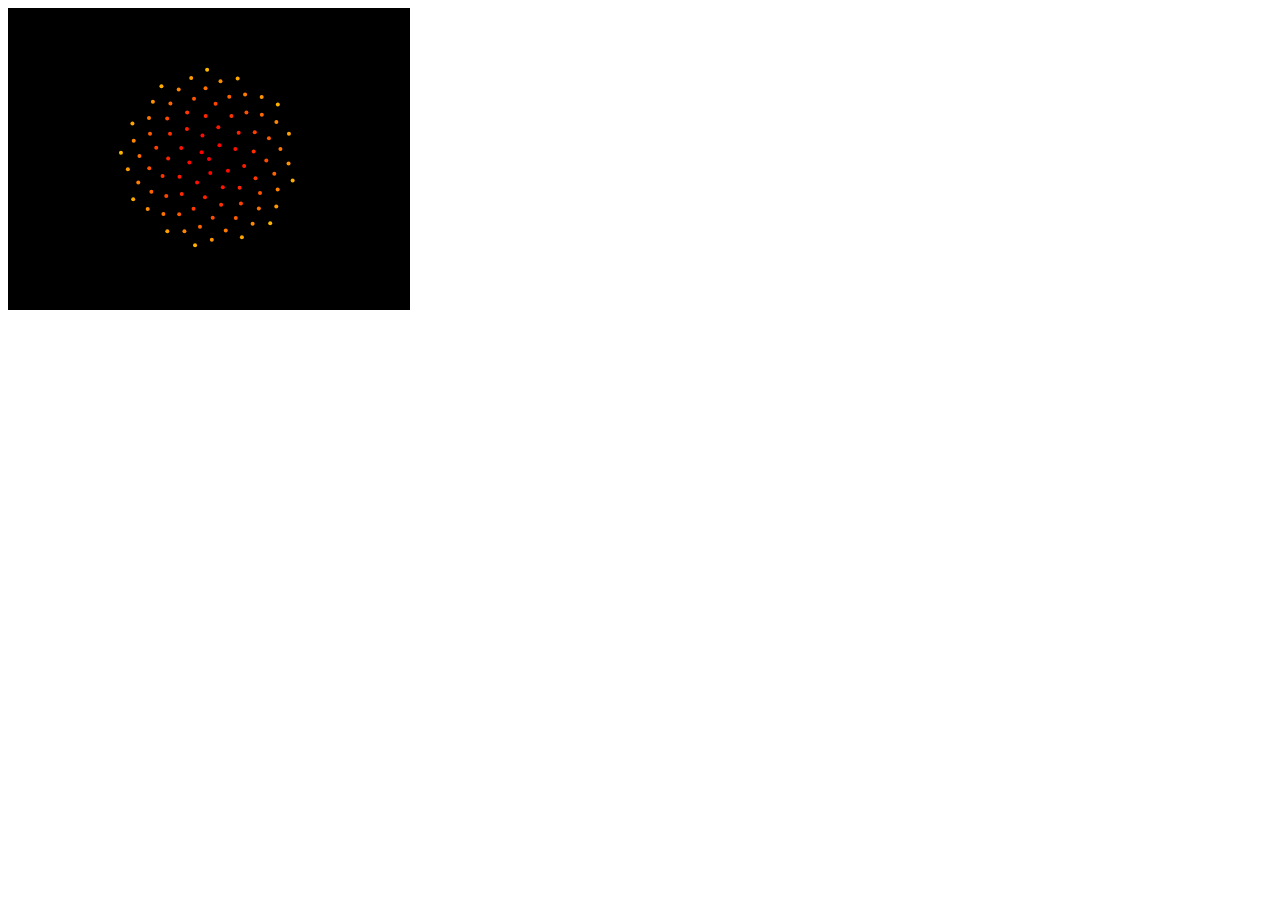
==== project1/index.html @ f18ac02d "Start Code" ====
<!DOCTYPE html>
<html lang="en">
<head>
	<meta charset="utf-8" />
	<title>Phyllotaxis Starting</title>
	<style>canvas{ border: 1px solid black; }</style>
	<script>
	"use strict";
	const canvasWidth = 400, canvasHeight = 300;
	const waveHeight = 120;
	const fps = 12;
	let ctx;
	let x = 0, y = 0;
	let angle = 0;  // really counter
	let n = 0;
	let c = 10;
	
	
	//const divergence = 137.5;
	//const divergence = -137.3;
	const divergence = -137.6;
	
	window.onload = init;

	function init(){
		ctx = canvas.getContext("2d");
		canvas.width = canvasWidth;
		canvas.height = canvasHeight;
		ctx.fillRect(0,0,canvasWidth,canvasHeight);
		loop();
	}
	
	function loop()
	{
		setTimeout(loop,1000/120);
		// each frame draw a new dot
		// `a` is the angle
		// `r` is the radius from the center (e.g. "Pole") of the flower
		// `c` is the "padding/spacing" between the dots
		let a = n * dtr(divergence);
		let r = c * Math.sqrt(n);
		//console.log(a,r);
		
		// now calculate the `x` and `y`
		let x = r * Math.cos(a) + canvasWidth/2;
		let y = r * Math.sin(a) + canvasHeight/2;
		//console.log(x,y);
		
		//drawCircle(ctx,x,y,2,"white");
		
		//let color = `rgb(${n % 256},0,255)`;
		
		//let aDegrees = (n * divergence) % 256;
		//let color = `rgb(${aDegrees},0,255)`;
		
		//let aDegrees = (n * divergence) % 361;
		//let color = `hsl(${aDegrees},100%,50%)`;
		
		let color = `hsl(${n/2 % 361},100%,50%)`;
		
		c-=.005;
		
		drawCircle(ctx,x,y,2,color);
		n++;
	}

	// helpers
	function dtr(degrees){
		return degrees * (Math.PI/180);
	}

	function drawCircle(ctx,x,y,radius,color){
		ctx.save();
		ctx.fillStyle = color;
		ctx.beginPath();
		ctx.arc(x,y,radius,0,Math.PI * 2);
		ctx.closePath();
		ctx.fill();
		ctx.restore();
	}

	</script>
</head>
<body>
<canvas id="canvas"></canvas>

</body>
</html>
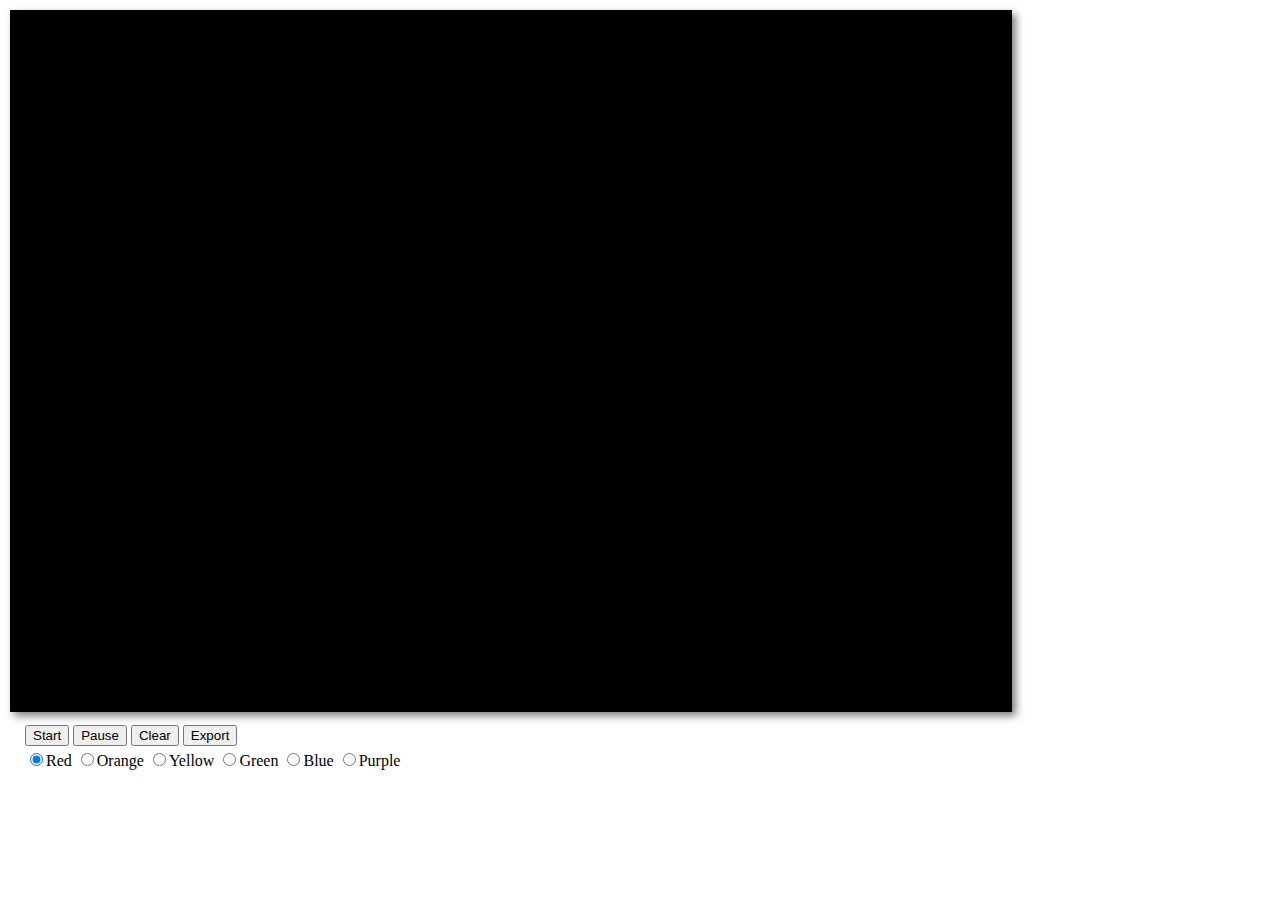
==== commit b82b6e85: "Added buttons and radios" ====
--- a/project1/index.html
+++ b/project1/index.html
@@ -2,87 +2,27 @@
 <html lang="en">
 <head>
 	<meta charset="utf-8" />
-	<title>Phyllotaxis Starting</title>
-	<style>canvas{ border: 1px solid black; }</style>
-	<script>
-	"use strict";
-	const canvasWidth = 400, canvasHeight = 300;
-	const waveHeight = 120;
-	const fps = 12;
-	let ctx;
-	let x = 0, y = 0;
-	let angle = 0;  // really counter
-	let n = 0;
-	let c = 10;
-	
-	
-	//const divergence = 137.5;
-	//const divergence = -137.3;
-	const divergence = -137.6;
-	
-	window.onload = init;
-
-	function init(){
-		ctx = canvas.getContext("2d");
-		canvas.width = canvasWidth;
-		canvas.height = canvasHeight;
-		ctx.fillRect(0,0,canvasWidth,canvasHeight);
-		loop();
-	}
-	
-	function loop()
-	{
-		setTimeout(loop,1000/120);
-		// each frame draw a new dot
-		// `a` is the angle
-		// `r` is the radius from the center (e.g. "Pole") of the flower
-		// `c` is the "padding/spacing" between the dots
-		let a = n * dtr(divergence);
-		let r = c * Math.sqrt(n);
-		//console.log(a,r);
-		
-		// now calculate the `x` and `y`
-		let x = r * Math.cos(a) + canvasWidth/2;
-		let y = r * Math.sin(a) + canvasHeight/2;
-		//console.log(x,y);
-		
-		//drawCircle(ctx,x,y,2,"white");
-		
-		//let color = `rgb(${n % 256},0,255)`;
-		
-		//let aDegrees = (n * divergence) % 256;
-		//let color = `rgb(${aDegrees},0,255)`;
-		
-		//let aDegrees = (n * divergence) % 361;
-		//let color = `hsl(${aDegrees},100%,50%)`;
-		
-		let color = `hsl(${n/2 % 361},100%,50%)`;
-		
-		c-=.005;
-		
-		drawCircle(ctx,x,y,2,color);
-		n++;
-	}
-
-	// helpers
-	function dtr(degrees){
-		return degrees * (Math.PI/180);
-	}
-
-	function drawCircle(ctx,x,y,radius,color){
-		ctx.save();
-		ctx.fillStyle = color;
-		ctx.beginPath();
-		ctx.arc(x,y,radius,0,Math.PI * 2);
-		ctx.closePath();
-		ctx.fill();
-		ctx.restore();
-	}
-
-	</script>
+	<title>Project 1</title>
+	<link rel="stylesheet" href="styles/default-styles.css">
+	<script src = "src/index.js"></script>
+	<script src = "src/celLIB.js"></script>
+	<script>window.onload = index.init;</script>
 </head>
 <body>
 <canvas id="canvas"></canvas>
-
+<section id="timeControls">
+	<span><input id="btnStart" type="button" value="Start"/></span>
+	<span><input id="btnPause" type="button" value="Pause"/></span>
+    <span><input id="btnClear" type="button" value="Clear"/></span>
+	<span><input id="btnExport" type="button" value="Export"/></span>
+</section>
+<section id="colorControls">
+	<span><input type="radio" id="red" name="color"><label for="red">Red</label></span>
+	<span><input type="radio" id="orange" name="color"><label for="orange">Orange</label></span>
+	<span><input type="radio" id="yellow" name="color"><label for="yellow">Yellow</label></span>
+	<span><input type="radio" id="green" name="color"><label for="green">Green</label></span>
+	<span><input type="radio" id="blue" name="color"><label for="blue">Blue</label></span>
+	<span><input type="radio" id="purple" name="color"><label for="purple">Purple</label></span>
+</section>
 </body>
 </html>--- a/project1/styles/default-styles.css
+++ b/project1/styles/default-styles.css
@@ -0,0 +1,20 @@
+#canvas{ 
+	border: 1px solid black; 
+	position: absolute;
+	z-index: 0;
+	left: 10px;
+	top: 10px;
+	box-shadow: 4px 4px 8px rgba(0, 0, 0, 0.5);	
+}
+#timeControls{
+	position: absolute;
+	z-index: 100;
+	left: 25px;
+	top: 725px;
+}
+#colorControls{
+	position: absolute;
+	z-index: 100;
+	left: 25px;
+	top: 750px;
+}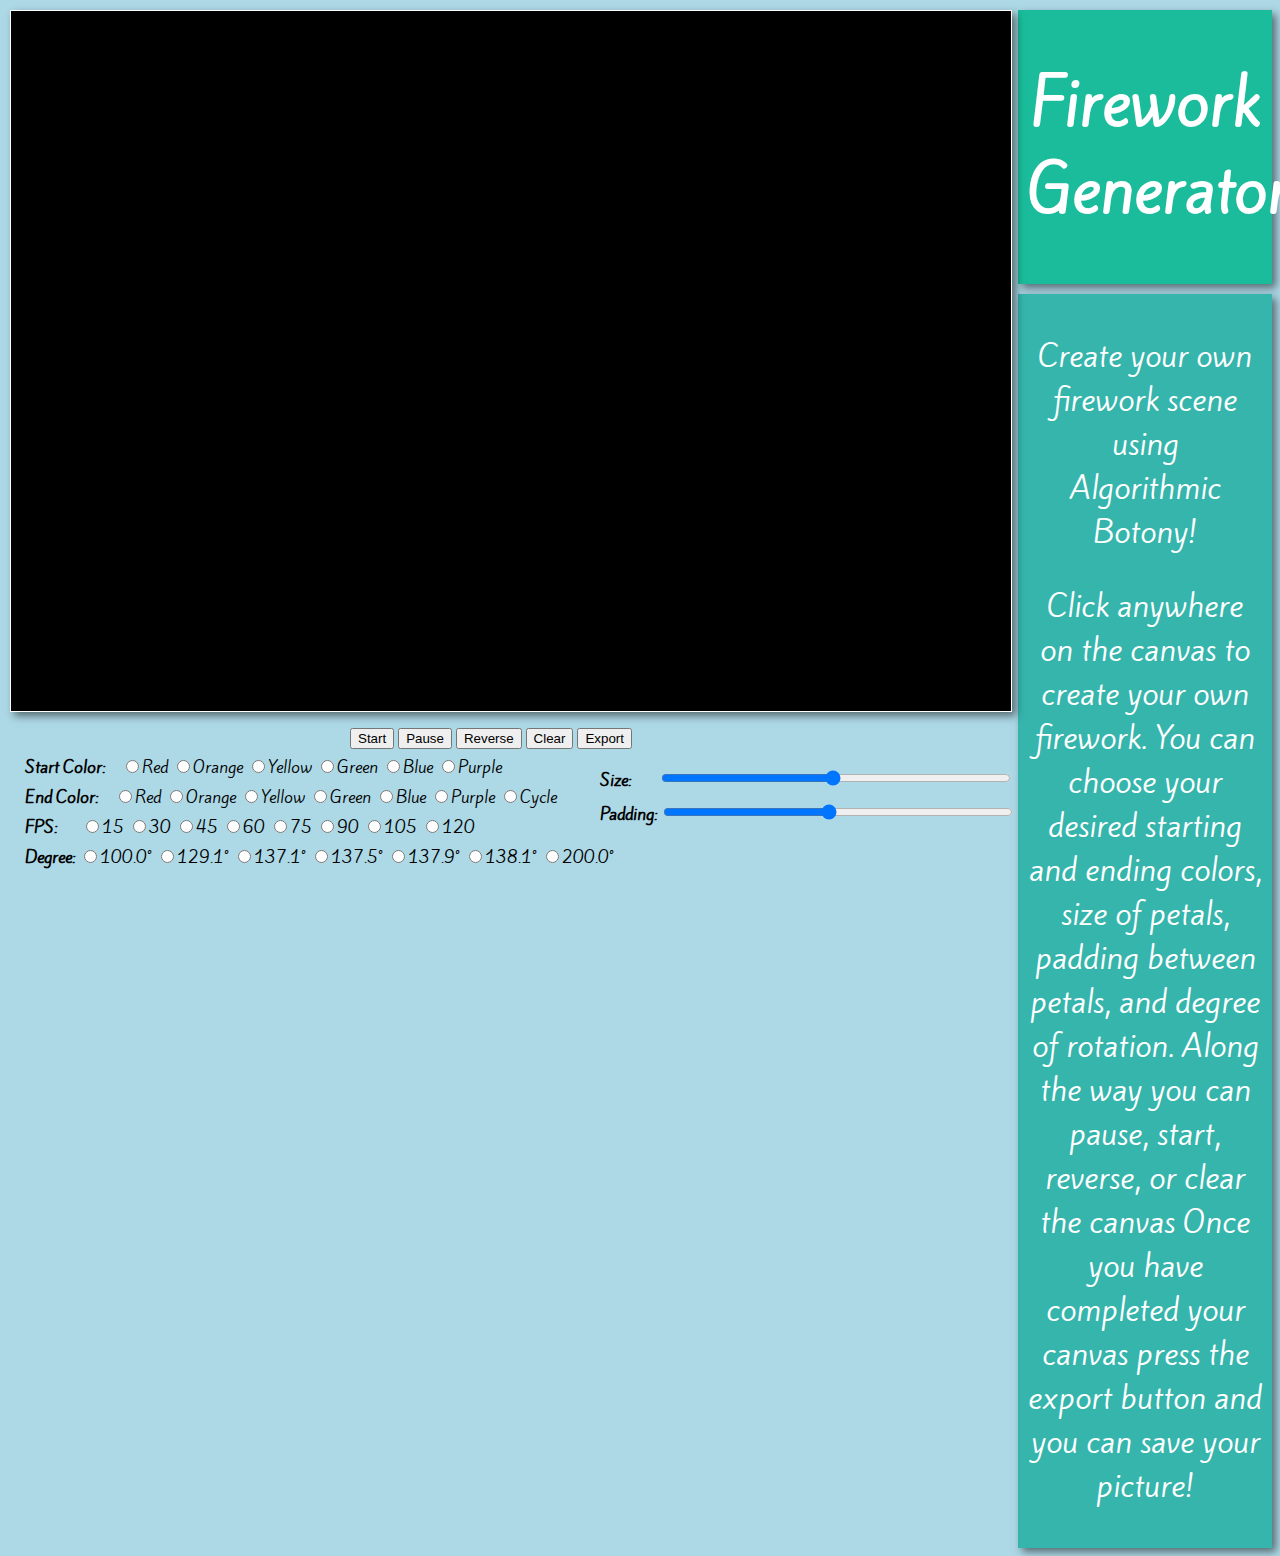
==== commit 763af97d: "Started CSS and added morre controls" ====
--- a/project1/index.html
+++ b/project1/index.html
@@ -2,27 +2,89 @@
 <html lang="en">
 <head>
 	<meta charset="utf-8" />
-	<title>Project 1</title>
+	<title>Firework Generator</title>
 	<link rel="stylesheet" href="styles/default-styles.css">
 	<script src = "src/index.js"></script>
 	<script src = "src/celLIB.js"></script>
 	<script>window.onload = index.init;</script>
+	<link href="https://fonts.googleapis.com/css2?family=Kite+One&display=swap" rel="stylesheet">
 </head>
 <body>
+<header><h1>Firework Generator</h1></header>
+
+<main>
+	<p>Create your own firework scene using </br> Algorithmic Botony!</p>
+	<p>Click anywhere on the canvas to create your own firework.
+	You can choose your desired starting and ending colors, size of petals, padding between petals, and degree of rotation.
+	Along the way you can pause, start, reverse, or clear the canvas
+	Once you have completed your canvas press the export button and you can save your picture!</p>
+</main>
+
 <canvas id="canvas"></canvas>
-<section id="timeControls">
-	<span><input id="btnStart" type="button" value="Start"/></span>
-	<span><input id="btnPause" type="button" value="Pause"/></span>
-    <span><input id="btnClear" type="button" value="Clear"/></span>
-	<span><input id="btnExport" type="button" value="Export"/></span>
+
+<section id="tools">
+	<section id="timeControls">
+		<span><input id="btnStart" type="button" value="Start"/></span>
+		<span><input id="btnPause" type="button" value="Pause"/></span>
+		<span><input id="btnReverse" type="button" value="Reverse"/></span>
+		<span><input id="btnClear" type="button" value="Clear"/></span>
+		<span><input id="btnExport" type="button" value="Export"/></span>
+	</section>
+
+	<section id="colorStartControls">
+		<label class="bold">Start Color:&ensp;&nbsp;</label>
+		<input type="radio" id="sRed" name="color"><label for="red">Red</label>
+		<input type="radio" id="sOrange" name="color"><label for="orange">Orange</label>
+		<input type="radio" id="sYellow" name="color"><label for="yellow">Yellow</label>
+		<input type="radio" id="sGreen" name="color"><label for="green">Green</label>
+		<input type="radio" id="sBlue" name="color"><label for="blue">Blue</label>
+		<input type="radio" id="sPurple" name="color"><label for="purple">Purple</label>
+	</section>
+	
+	<section id="colorEndControls">
+		<label class="bold">End Color:&ensp;&nbsp;</label>
+		<input type="radio" id="eRed" name="color"><label for="red">Red</label>
+		<input type="radio" id="eOrange" name="color"><label for="orange">Orange</label>
+		<input type="radio" id="eYellow" name="color"><label for="yellow">Yellow</label>
+		<input type="radio" id="eGreen" name="color"><label for="green">Green</label>
+		<input type="radio" id="eBlue" name="color"><label for="blue">Blue</label>
+		<input type="radio" id="ePurple" name="color"><label for="purple">Purple</label>
+		<input type="radio" id="eCycle" name="color"><label for="cycle">Cycle</label>
+	</section>
+	
+	<section id="degreeControls">
+		<label class="bold">Degree:</label>
+		<input type="radio" id="degree1" name="degree"><label for="degree1">100.0˚</label>
+		<input type="radio" id="degree2" name="degree"><label for="degree2">129.1˚</label>
+		<input type="radio" id="degree3" name="degree"><label for="degree3">137.1˚</label>
+		<input type="radio" id="degree4" name="degree"><label for="degree4">137.5˚</label>
+		<input type="radio" id="degree5" name="degree"><label for="degree5">137.9˚</label>
+		<input type="radio" id="degree6" name="degree"><label for="degree6">138.1˚</label>
+		<input type="radio" id="degree7" name="degree"><label for="degree7">200.0˚</label>
+	</section>
+
+	<section id="fpsControls">
+		<label class="bold">FPS:&emsp;&nbsp;</label>
+		<input type="radio" id="fps1" name="fps"><label for="fps1">15</label>
+		<input type="radio" id="fps2" name="fps"><label for="fps2">30</label>
+		<input type="radio" id="fps3" name="fps"><label for="fps3">45</label>
+		<input type="radio" id="fps4" name="fps"><label for="fps4">60</label>
+		<input type="radio" id="fps5" name="fps"><label for="fps5">75</label>
+		<input type="radio" id="fps6" name="fps"><label for="fps6">90</label>
+		<input type="radio" id="fps7" name="fps"><label for="fps7">105</label>
+		<input type="radio" id="fps8" name="fps"><label for="fps8">120</label>
+	</section>
+
+	<section id="petalControls">
+		<label class="bold">Size:&emsp;&ensp;</label>
+		<input type="range" class="slider" id="petalSize" min="1" max="50" value="25">
+	</section>
+
+	<section id="paddingControls">
+		<label class="bold">Padding:</label>
+		<input type="range" class="slider" id="padding" min="1" max="20" value="10">
+	</section>
 </section>
-<section id="colorControls">
-	<span><input type="radio" id="red" name="color"><label for="red">Red</label></span>
-	<span><input type="radio" id="orange" name="color"><label for="orange">Orange</label></span>
-	<span><input type="radio" id="yellow" name="color"><label for="yellow">Yellow</label></span>
-	<span><input type="radio" id="green" name="color"><label for="green">Green</label></span>
-	<span><input type="radio" id="blue" name="color"><label for="blue">Blue</label></span>
-	<span><input type="radio" id="purple" name="color"><label for="purple">Purple</label></span>
-</section>
+
 </body>
 </html>--- a/project1/styles/default-styles.css
+++ b/project1/styles/default-styles.css
@@ -1,20 +1,92 @@
 #canvas{ 
-	border: 1px solid black; 
+	border: 1px solid white; 
 	position: absolute;
 	z-index: 0;
 	left: 10px;
 	top: 10px;
 	box-shadow: 4px 4px 8px rgba(0, 0, 0, 0.5);	
 }
+
+body {
+	background: #add8e6;
+	font-family: 'Kite One', sans-serif;
+}
+
+header {
+	margin-left: 1010px;
+	margin-top: 10px;
+	padding: 10px;
+	text-align: center;
+	background: #1abc9c;
+	color: white;
+	font-size: 30px;
+	box-shadow: 4px 4px 8px rgba(0, 0, 0, 0.5);	
+}
+
+main {
+	margin-left: 1010px;
+	margin-top: 10px;
+	padding: 10px;
+	color: white;
+	font-size: 30px;
+	background: #35b5ac;
+	text-align: center;
+	box-shadow: 4px 4px 8px rgba(0, 0, 0, 0.5);	
+}
+
 #timeControls{
 	position: absolute;
 	z-index: 100;
-	left: 25px;
+	left: 350px;
 	top: 725px;
 }
-#colorControls{
+
+#colorStartControls{
 	position: absolute;
 	z-index: 100;
 	left: 25px;
-	top: 750px;
+	top: 755px;
+}
+
+#colorEndControls{
+	position: absolute;
+	z-index: 100;
+	left: 25px;
+	top: 785px;
+}
+
+#fpsControls{
+	position: absolute;
+	z-index: 100;
+	left: 25px;
+	top: 815px;
+}
+
+#degreeControls{
+	position: absolute;
+	z-index: 100;
+	left: 25px;
+	top: 845px;
+}
+
+#petalControls{
+	position: absolute;
+	z-index: 100;
+	left: 600px;
+	top: 768px;
+}
+
+#paddingControls{
+	position: absolute;
+	z-index: 100;
+	left: 600px;
+	top: 802px;
+}
+
+.slider {
+  width: 350px;
+}
+
+label.bold {
+	font-weight: bold;
 }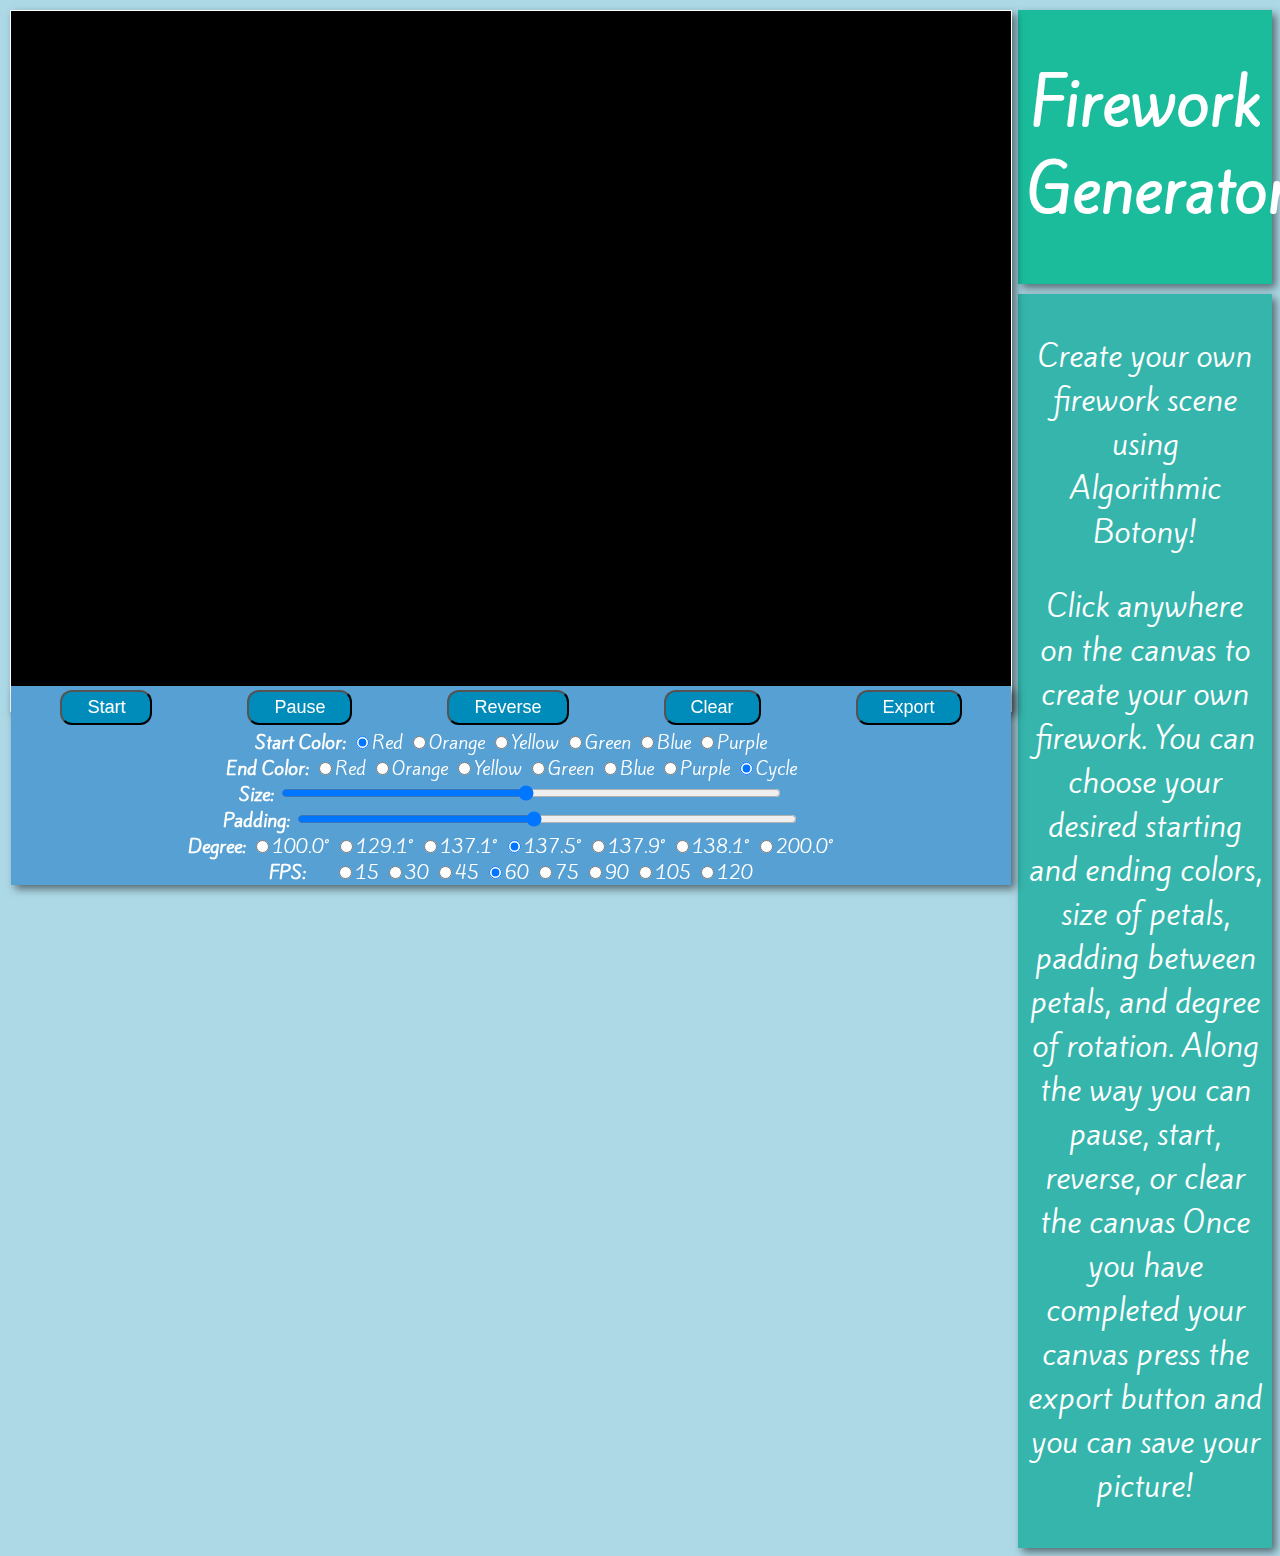
==== commit bd046a24: "Finished Prototype" ====
--- a/project1/index.html
+++ b/project1/index.html
@@ -3,13 +3,14 @@
 <head>
 	<meta charset="utf-8" />
 	<title>Firework Generator</title>
+	<link href="https://fonts.googleapis.com/css2?family=Kite+One&display=swap" rel="stylesheet">
 	<link rel="stylesheet" href="styles/default-styles.css">
 	<script src = "src/index.js"></script>
 	<script src = "src/celLIB.js"></script>
 	<script>window.onload = index.init;</script>
-	<link href="https://fonts.googleapis.com/css2?family=Kite+One&display=swap" rel="stylesheet">
 </head>
 <body>
+
 <header><h1>Firework Generator</h1></header>
 
 <main>
@@ -22,69 +23,69 @@
 
 <canvas id="canvas"></canvas>
 
-<section id="tools">
-	<section id="timeControls">
-		<span><input id="btnStart" type="button" value="Start"/></span>
-		<span><input id="btnPause" type="button" value="Pause"/></span>
-		<span><input id="btnReverse" type="button" value="Reverse"/></span>
-		<span><input id="btnClear" type="button" value="Clear"/></span>
-		<span><input id="btnExport" type="button" value="Export"/></span>
-	</section>
 
-	<section id="colorStartControls">
-		<label class="bold">Start Color:&ensp;&nbsp;</label>
-		<input type="radio" id="sRed" name="color"><label for="red">Red</label>
-		<input type="radio" id="sOrange" name="color"><label for="orange">Orange</label>
-		<input type="radio" id="sYellow" name="color"><label for="yellow">Yellow</label>
-		<input type="radio" id="sGreen" name="color"><label for="green">Green</label>
-		<input type="radio" id="sBlue" name="color"><label for="blue">Blue</label>
-		<input type="radio" id="sPurple" name="color"><label for="purple">Purple</label>
-	</section>
+<footer>
+	<span><input id="btnStart" type="button" class="button" value="Start"/></span>
+	<span><input id="btnPause" type="button" class="button" value="Pause"/></span>
+	<span><input id="btnReverse" type="button" class="button" value="Reverse"/></span>
+	<span><input id="btnClear" type="button" class="button" value="Clear"/></span>
+	<span><input id="btnExport" type="button" class="button" value="Export"/></span>
+		
+	</br>
+		
+	<label class="bold">Start Color:</label>
+	<input type="radio" id="sRed" class="radial" name="sColor"><label for="red">Red</label>
+	<input type="radio" id="sOrange" class="radial" name="sColor"><label for="orange">Orange</label>
+	<input type="radio" id="sYellow" class="radial" name="sColor"><label for="yellow">Yellow</label>
+	<input type="radio" id="sGreen" class="radial" name="sColor"><label for="green">Green</label>
+	<input type="radio" id="sBlue" class="radial" name="sColor"><label for="blue">Blue</label>
+	<input type="radio" id="sPurple" class="radial" name="sColor"><label for="purple">Purple</label>
+		
+	</br>
+		
+	<label class="bold">End Color:</label>
+	<input type="radio" id="eRed" class="radial" name="eColor"><label for="red">Red</label>
+	<input type="radio" id="eOrange" class="radial" name="eColor"><label for="orange">Orange</label>
+	<input type="radio" id="eYellow" class="radial" name="eColor"><label for="yellow">Yellow</label>
+	<input type="radio" id="eGreen" class="radial" name="eColor"><label for="green">Green</label>
+	<input type="radio" id="eBlue" class="radial" name="eColor"><label for="blue">Blue</label>
+	<input type="radio" id="ePurple" class="radial" name="eColor"><label for="purple">Purple</label>
+	<input type="radio" id="eCycle" class="radial" name="eColor"><label for="cycle">Cycle</label>
+			
+	</br>
+		
+	<label class="bold">Size:</label>
+	<input type="range" class="slider" id="petalSize" min="1" max="50" value="25">
+		
+	</br>
+		
+	<label class="bold">Padding:</label>
+	<input type="range" class="slider" id="padding" min="1" max="20" value="10">
 	
-	<section id="colorEndControls">
-		<label class="bold">End Color:&ensp;&nbsp;</label>
-		<input type="radio" id="eRed" name="color"><label for="red">Red</label>
-		<input type="radio" id="eOrange" name="color"><label for="orange">Orange</label>
-		<input type="radio" id="eYellow" name="color"><label for="yellow">Yellow</label>
-		<input type="radio" id="eGreen" name="color"><label for="green">Green</label>
-		<input type="radio" id="eBlue" name="color"><label for="blue">Blue</label>
-		<input type="radio" id="ePurple" name="color"><label for="purple">Purple</label>
-		<input type="radio" id="eCycle" name="color"><label for="cycle">Cycle</label>
-	</section>
-	
-	<section id="degreeControls">
-		<label class="bold">Degree:</label>
-		<input type="radio" id="degree1" name="degree"><label for="degree1">100.0˚</label>
-		<input type="radio" id="degree2" name="degree"><label for="degree2">129.1˚</label>
-		<input type="radio" id="degree3" name="degree"><label for="degree3">137.1˚</label>
-		<input type="radio" id="degree4" name="degree"><label for="degree4">137.5˚</label>
-		<input type="radio" id="degree5" name="degree"><label for="degree5">137.9˚</label>
-		<input type="radio" id="degree6" name="degree"><label for="degree6">138.1˚</label>
-		<input type="radio" id="degree7" name="degree"><label for="degree7">200.0˚</label>
-	</section>
+	</br>
+		
+	<label class="bold">Degree:</label>
+	<input type="radio" id="degree1" class="radial" name="degree"><label for="degree1">100.0˚</label>
+	<input type="radio" id="degree2" class="radial" name="degree"><label for="degree2">129.1˚</label>
+	<input type="radio" id="degree3" class="radial" name="degree"><label for="degree3">137.1˚</label>
+	<input type="radio" id="degree4" class="radial" name="degree"><label for="degree4">137.5˚</label>
+	<input type="radio" id="degree5" class="radial" name="degree"><label for="degree5">137.9˚</label>
+	<input type="radio" id="degree6" class="radial" name="degree"><label for="degree6">138.1˚</label>
+	<input type="radio" id="degree7" class="radial" name="degree"><label for="degree7">200.0˚</label>
+		
+	</br>
+		
+	<label class="bold">FPS:&emsp;&nbsp;</label>
+	<input type="radio" id="fps1" class="radial" name="fps"><label for="fps1">15</label>
+	<input type="radio" id="fps2" class="radial" name="fps"><label for="fps2">30</label>
+	<input type="radio" id="fps3" class="radial" name="fps"><label for="fps3">45</label>
+	<input type="radio" id="fps4" class="radial" name="fps"><label for="fps4">60</label>
+	<input type="radio" id="fps5" class="radial" name="fps"><label for="fps5">75</label>
+	<input type="radio" id="fps6" class="radial" name="fps"><label for="fps6">90</label>
+	<input type="radio" id="fps7" class="radial" name="fps"><label for="fps7">105</label>
+	<input type="radio" id="fps8" class="radial" name="fps"><label for="fps8">120</label>
+</footer>
 
-	<section id="fpsControls">
-		<label class="bold">FPS:&emsp;&nbsp;</label>
-		<input type="radio" id="fps1" name="fps"><label for="fps1">15</label>
-		<input type="radio" id="fps2" name="fps"><label for="fps2">30</label>
-		<input type="radio" id="fps3" name="fps"><label for="fps3">45</label>
-		<input type="radio" id="fps4" name="fps"><label for="fps4">60</label>
-		<input type="radio" id="fps5" name="fps"><label for="fps5">75</label>
-		<input type="radio" id="fps6" name="fps"><label for="fps6">90</label>
-		<input type="radio" id="fps7" name="fps"><label for="fps7">105</label>
-		<input type="radio" id="fps8" name="fps"><label for="fps8">120</label>
-	</section>
-
-	<section id="petalControls">
-		<label class="bold">Size:&emsp;&ensp;</label>
-		<input type="range" class="slider" id="petalSize" min="1" max="50" value="25">
-	</section>
-
-	<section id="paddingControls">
-		<label class="bold">Padding:</label>
-		<input type="range" class="slider" id="padding" min="1" max="20" value="10">
-	</section>
-</section>
 
 </body>
 </html>--- a/project1/styles/default-styles.css
+++ b/project1/styles/default-styles.css
@@ -10,83 +10,60 @@
 body {
 	background: #add8e6;
 	font-family: 'Kite One', sans-serif;
+	text-align: center;
 }
 
 header {
 	margin-left: 1010px;
 	margin-top: 10px;
 	padding: 10px;
-	text-align: center;
 	background: #1abc9c;
+	box-shadow: 4px 4px 8px rgba(0, 0, 0, 0.5);	
+	font-size: 30px;
 	color: white;
-	font-size: 30px;
-	box-shadow: 4px 4px 8px rgba(0, 0, 0, 0.5);	
 }
 
 main {
 	margin-left: 1010px;
 	margin-top: 10px;
 	padding: 10px;
+	background: #35b5ac;
+	box-shadow: 4px 4px 8px rgba(0, 0, 0, 0.5);	
+	font-size: 30px;
 	color: white;
-	font-size: 30px;
-	background: #35b5ac;
-	text-align: center;
-	box-shadow: 4px 4px 8px rgba(0, 0, 0, 0.5);	
 }
 
-#timeControls{
-	position: absolute;
-	z-index: 100;
-	left: 350px;
-	top: 725px;
-}
-
-#colorStartControls{
-	position: absolute;
-	z-index: 100;
-	left: 25px;
-	top: 755px;
-}
-
-#colorEndControls{
-	position: absolute;
-	z-index: 100;
-	left: 25px;
-	top: 785px;
-}
-
-#fpsControls{
-	position: absolute;
-	z-index: 100;
-	left: 25px;
-	top: 815px;
-}
-
-#degreeControls{
-	position: absolute;
-	z-index: 100;
-	left: 25px;
-	top: 845px;
-}
-
-#petalControls{
-	position: absolute;
-	z-index: 100;
-	left: 600px;
-	top: 768px;
-}
-
-#paddingControls{
-	position: absolute;
-	z-index: 100;
-	left: 600px;
-	top: 802px;
-}
-
-.slider {
-  width: 350px;
+footer {
+	margin-left: 3px;
+	bottom: 15px;
+	width: 1000px;
+	background: #57a0d3;
+	box-shadow: 4px 4px 8px rgba(0, 0, 0, 0.5);	
+	font-size: 18px;
+	color: white;
+    position: fixed;
 }
 
 label.bold {
 	font-weight: bold;
+}
+
+.button {
+	background-color: #008CBA;
+	color: white;
+	padding: 5px 25px;
+	display: inline-block;
+	border-radius: 12px;
+	font-size: 18px;
+	margin: 4px 45px;
+	cursor: pointer;
+}
+
+.radial{
+	cursor: pointer;
+}
+
+.slider {
+	width: 500px;
+	cursor: pointer;
 }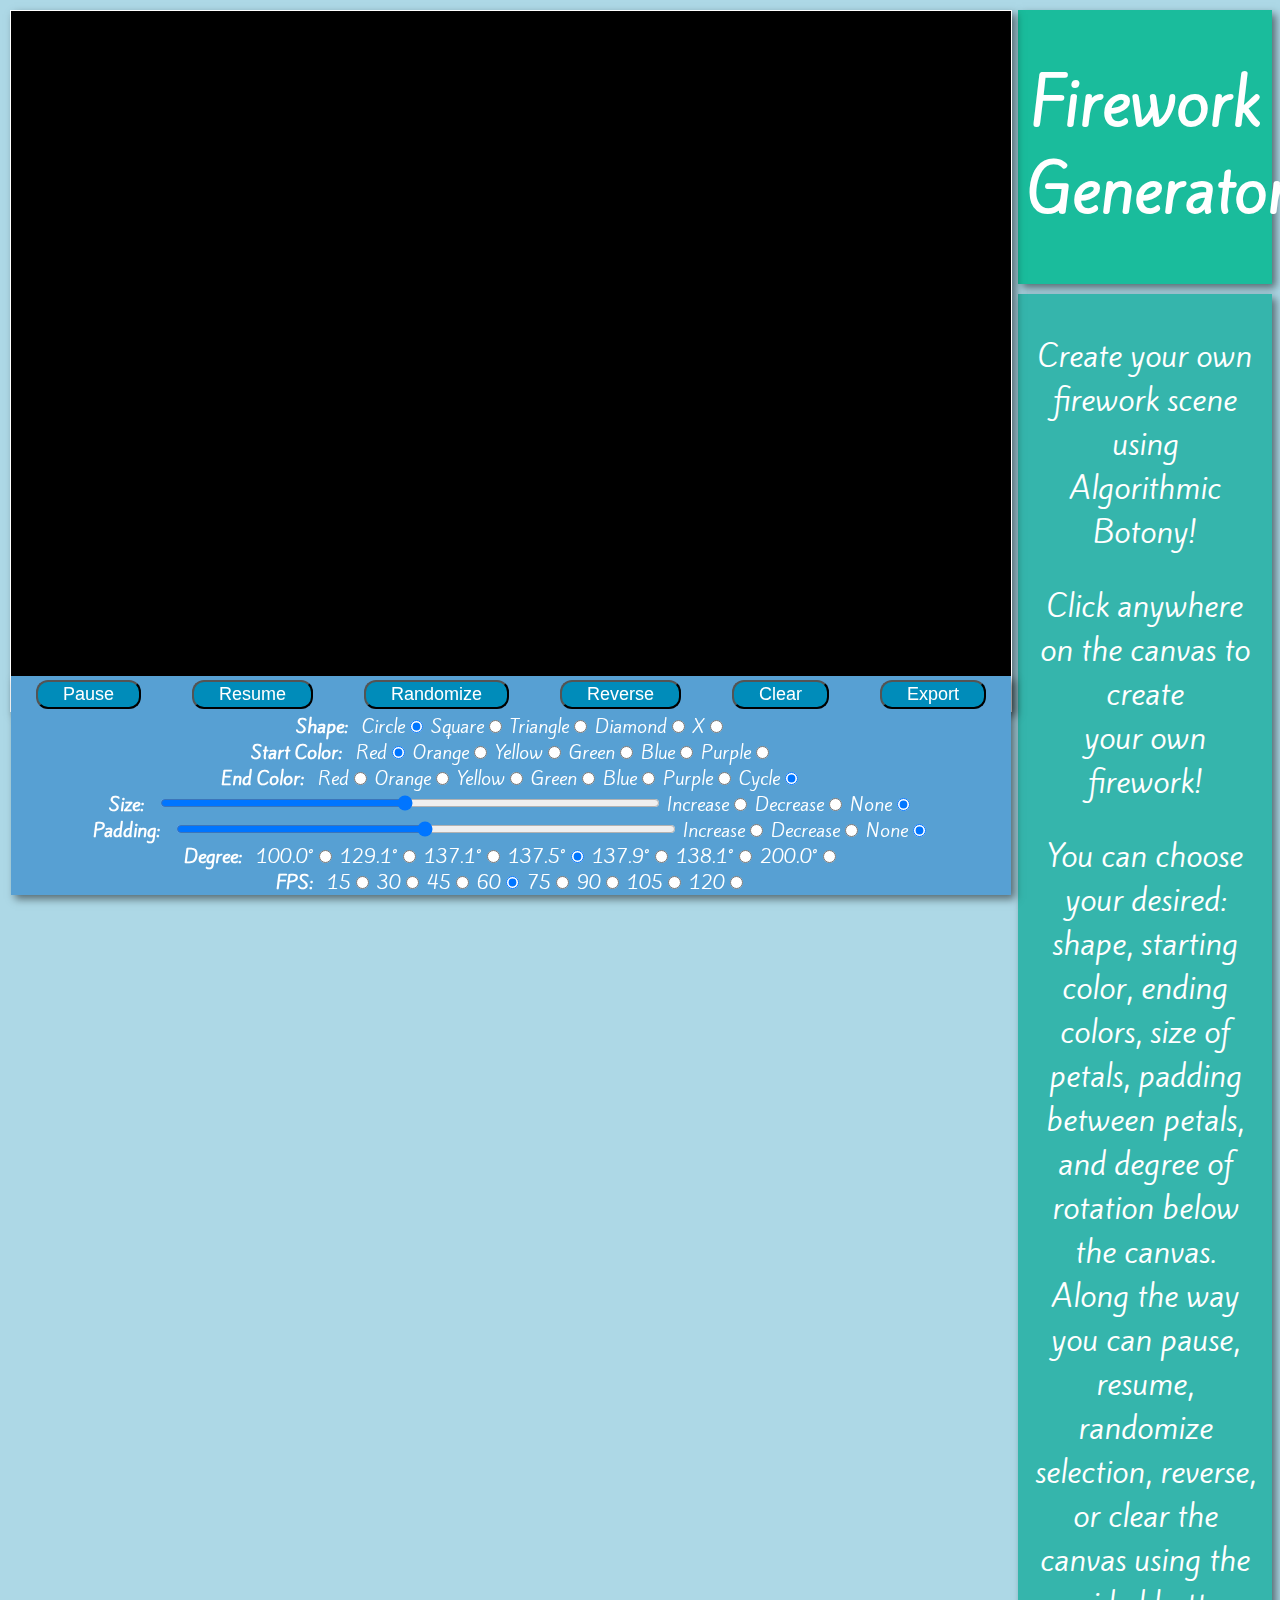
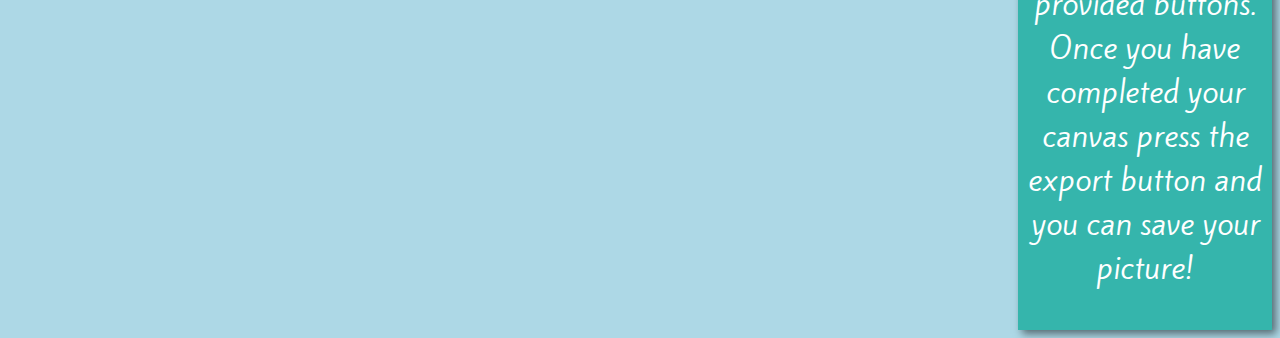
==== commit 7d8622ab: "Done except Documentation" ====
--- a/project1/index.html
+++ b/project1/index.html
@@ -2,90 +2,111 @@
 <html lang="en">
 <head>
 	<meta charset="utf-8" />
-	<title>Firework Generator</title>
+	<title>Custom Firework Generator</title>
 	<link href="https://fonts.googleapis.com/css2?family=Kite+One&display=swap" rel="stylesheet">
 	<link rel="stylesheet" href="styles/default-styles.css">
 	<script src = "src/index.js"></script>
 	<script src = "src/celLIB.js"></script>
-	<script>window.onload = index.init;</script>
 </head>
 <body>
 
-<header><h1>Firework Generator</h1></header>
+<header>
+	<h1>Firework Generator</h1>
+</header>
 
 <main>
-	<p>Create your own firework scene using </br> Algorithmic Botony!</p>
-	<p>Click anywhere on the canvas to create your own firework.
-	You can choose your desired starting and ending colors, size of petals, padding between petals, and degree of rotation.
-	Along the way you can pause, start, reverse, or clear the canvas
-	Once you have completed your canvas press the export button and you can save your picture!</p>
+	<p>Create your own firework scene using <br> Algorithmic Botony!</p>
+	<p>Click anywhere on the canvas to create <br> your own firework!</p>
+	<p>You can choose your desired: shape, starting 
+	   color, ending colors, size of petals, padding 
+	   between petals, and degree of rotation below the 
+	   canvas. <br> 
+	   Along the way you can pause, resume,
+	   randomize selection, reverse, or clear the canvas 
+	   using the provided buttons. Once you have 
+	   completed your canvas press the export button 
+	   and you can save your picture!</p>
 </main>
 
 <canvas id="canvas"></canvas>
 
-
 <footer>
-	<span><input id="btnStart" type="button" class="button" value="Start"/></span>
 	<span><input id="btnPause" type="button" class="button" value="Pause"/></span>
+	<span><input id="btnResume" type="button" class="button" value="Resume"/></span>
+	<span><input id="btnRandom" type="button" class="button" value="Randomize"/></span>
 	<span><input id="btnReverse" type="button" class="button" value="Reverse"/></span>
 	<span><input id="btnClear" type="button" class="button" value="Clear"/></span>
 	<span><input id="btnExport" type="button" class="button" value="Export"/></span>
+	
+	<br>
+	
+	<label class="bold">Shape:&ensp;</label>
+	<label for="shape1">Circle</label><input type="radio" id="shape1" class="radial" name="shape">
+	<label for="shape2">Square</label><input type="radio" id="shape2" class="radial" name="shape">
+	<label for="shape3">Triangle</label><input type="radio" id="shape3" class="radial" name="shape">
+	<label for="shape4">Diamond</label><input type="radio" id="shape4" class="radial" name="shape">
+	<label for="shape5">X</label><input type="radio" id="shape5" class="radial" name="shape">
 		
-	</br>
+	<br>
 		
-	<label class="bold">Start Color:</label>
-	<input type="radio" id="sRed" class="radial" name="sColor"><label for="red">Red</label>
-	<input type="radio" id="sOrange" class="radial" name="sColor"><label for="orange">Orange</label>
-	<input type="radio" id="sYellow" class="radial" name="sColor"><label for="yellow">Yellow</label>
-	<input type="radio" id="sGreen" class="radial" name="sColor"><label for="green">Green</label>
-	<input type="radio" id="sBlue" class="radial" name="sColor"><label for="blue">Blue</label>
-	<input type="radio" id="sPurple" class="radial" name="sColor"><label for="purple">Purple</label>
+	<label class="bold">Start Color:&ensp;</label>
+	<label for="sRed">Red</label><input type="radio" id="sRed" class="radial" name="sColor">
+	<label for="sOrange">Orange</label><input type="radio" id="sOrange" class="radial" name="sColor">
+	<label for="sYellow">Yellow</label><input type="radio" id="sYellow" class="radial" name="sColor">
+	<label for="sGreen">Green</label><input type="radio" id="sGreen" class="radial" name="sColor">
+	<label for="sBlue">Blue</label><input type="radio" id="sBlue" class="radial" name="sColor">
+	<label for="sPurple">Purple</label><input type="radio" id="sPurple" class="radial" name="sColor">
 		
-	</br>
+	<br>
 		
-	<label class="bold">End Color:</label>
-	<input type="radio" id="eRed" class="radial" name="eColor"><label for="red">Red</label>
-	<input type="radio" id="eOrange" class="radial" name="eColor"><label for="orange">Orange</label>
-	<input type="radio" id="eYellow" class="radial" name="eColor"><label for="yellow">Yellow</label>
-	<input type="radio" id="eGreen" class="radial" name="eColor"><label for="green">Green</label>
-	<input type="radio" id="eBlue" class="radial" name="eColor"><label for="blue">Blue</label>
-	<input type="radio" id="ePurple" class="radial" name="eColor"><label for="purple">Purple</label>
-	<input type="radio" id="eCycle" class="radial" name="eColor"><label for="cycle">Cycle</label>
+	<label class="bold">End Color:&ensp;</label>
+	<label for="eRed">Red</label><input type="radio" id="eRed" class="radial" name="eColor">
+	<label for="eOrange">Orange</label><input type="radio" id="eOrange" class="radial" name="eColor">
+	<label for="eYellow">Yellow</label><input type="radio" id="eYellow" class="radial" name="eColor">
+	<label for="eGreen">Green</label><input type="radio" id="eGreen" class="radial" name="eColor">
+	<label for="eBlue">Blue</label><input type="radio" id="eBlue" class="radial" name="eColor">
+	<label for="ePurple">Purple</label><input type="radio" id="ePurple" class="radial" name="eColor">
+	<label for="eCycle">Cycle</label><input type="radio" id="eCycle" class="radial" name="eColor">
 			
-	</br>
+	<br>
 		
-	<label class="bold">Size:</label>
+	<label class="bold">Size:&ensp;</label>
 	<input type="range" class="slider" id="petalSize" min="1" max="50" value="25">
+	<label for="sInc">Increase</label><input type="radio" id="sInc" class="radial" name="cSize">
+	<label for="sDec">Decrease</label><input type="radio" id="sDec" class="radial" name="cSize">
+	<label for="sNone">None</label><input type="radio" id="sNone" class="radial" name="cSize">
 		
-	</br>
+	<br>
 		
-	<label class="bold">Padding:</label>
-	<input type="range" class="slider" id="padding" min="1" max="20" value="10">
+	<label class="bold">Padding:&ensp;</label>
+	<input type="range" class="slider" id="padding" min="1" max="200" value="100">
+	<label for="pInc">Increase</label><input type="radio" id="pInc" class="radial" name="cPad">
+	<label for="pDec">Decrease</label><input type="radio" id="pDec" class="radial" name="cPad">
+	<label for="pNone">None</label><input type="radio" id="pNone" class="radial" name="cPad">
 	
-	</br>
+	<br>
 		
-	<label class="bold">Degree:</label>
-	<input type="radio" id="degree1" class="radial" name="degree"><label for="degree1">100.0˚</label>
-	<input type="radio" id="degree2" class="radial" name="degree"><label for="degree2">129.1˚</label>
-	<input type="radio" id="degree3" class="radial" name="degree"><label for="degree3">137.1˚</label>
-	<input type="radio" id="degree4" class="radial" name="degree"><label for="degree4">137.5˚</label>
-	<input type="radio" id="degree5" class="radial" name="degree"><label for="degree5">137.9˚</label>
-	<input type="radio" id="degree6" class="radial" name="degree"><label for="degree6">138.1˚</label>
-	<input type="radio" id="degree7" class="radial" name="degree"><label for="degree7">200.0˚</label>
+	<label class="bold">Degree:&ensp;</label>
+	<label for="degree1">100.0˚</label><input type="radio" id="degree1" class="radial" name="degree">
+	<label for="degree2">129.1˚</label><input type="radio" id="degree2" class="radial" name="degree">
+	<label for="degree3">137.1˚</label><input type="radio" id="degree3" class="radial" name="degree">
+	<label for="degree4">137.5˚</label><input type="radio" id="degree4" class="radial" name="degree">
+	<label for="degree5">137.9˚</label><input type="radio" id="degree5" class="radial" name="degree">
+	<label for="degree6">138.1˚</label><input type="radio" id="degree6" class="radial" name="degree">
+	<label for="degree7">200.0˚</label><input type="radio" id="degree7" class="radial" name="degree">
 		
-	</br>
+	<br>
 		
-	<label class="bold">FPS:&emsp;&nbsp;</label>
-	<input type="radio" id="fps1" class="radial" name="fps"><label for="fps1">15</label>
-	<input type="radio" id="fps2" class="radial" name="fps"><label for="fps2">30</label>
-	<input type="radio" id="fps3" class="radial" name="fps"><label for="fps3">45</label>
-	<input type="radio" id="fps4" class="radial" name="fps"><label for="fps4">60</label>
-	<input type="radio" id="fps5" class="radial" name="fps"><label for="fps5">75</label>
-	<input type="radio" id="fps6" class="radial" name="fps"><label for="fps6">90</label>
-	<input type="radio" id="fps7" class="radial" name="fps"><label for="fps7">105</label>
-	<input type="radio" id="fps8" class="radial" name="fps"><label for="fps8">120</label>
+	<label class="bold">FPS:&ensp;</label>
+	<label for="fps1">15</label><input type="radio" id="fps1" class="radial" name="fps">
+	<label for="fps2">30</label><input type="radio" id="fps2" class="radial" name="fps">
+	<label for="fps3">45</label><input type="radio" id="fps3" class="radial" name="fps">
+	<label for="fps4">60</label><input type="radio" id="fps4" class="radial" name="fps">
+	<label for="fps5">75</label><input type="radio" id="fps5" class="radial" name="fps">
+	<label for="fps6">90</label><input type="radio" id="fps6" class="radial" name="fps">
+	<label for="fps7">105</label><input type="radio" id="fps7" class="radial" name="fps">
+	<label for="fps8">120</label><input type="radio" id="fps8" class="radial" name="fps">
 </footer>
-
 
 </body>
 </html>--- a/project1/styles/default-styles.css
+++ b/project1/styles/default-styles.css
@@ -35,7 +35,7 @@
 
 footer {
 	margin-left: 3px;
-	bottom: 15px;
+	bottom: 5px;
 	width: 1000px;
 	background: #57a0d3;
 	box-shadow: 4px 4px 8px rgba(0, 0, 0, 0.5);	
@@ -51,11 +51,11 @@
 .button {
 	background-color: #008CBA;
 	color: white;
-	padding: 5px 25px;
+	padding: 2px 25px;
 	display: inline-block;
 	border-radius: 12px;
 	font-size: 18px;
-	margin: 4px 45px;
+	margin: 4px 23px;
 	cursor: pointer;
 }
 
@@ -66,4 +66,7 @@
 .slider {
 	width: 500px;
 	cursor: pointer;
-}+}
+
+
+
